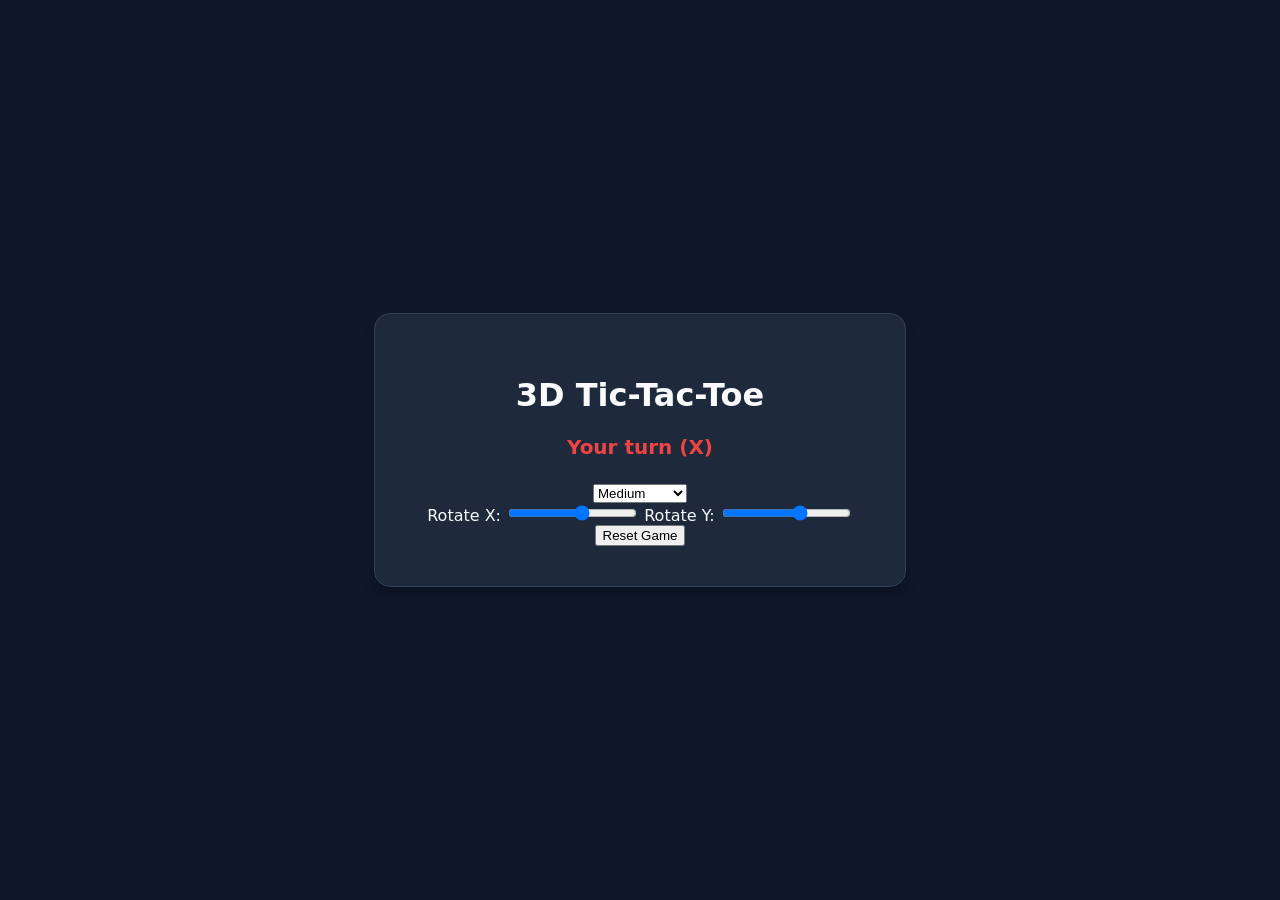
==== index.html @ da538b27 "Checkpoint: modified index.html" ====
<!DOCTYPE html>
<html lang="en">
<head>
<meta charset="UTF-8">
<meta name="viewport" content="width=device-width, initial-scale=1.0">
<title>3D Tic-Tac-Toe AI</title>
<link rel="stylesheet" href="styles.css">
</head>
<body>
<div class="game-container">
  <h1>3D Tic-Tac-Toe</h1>

  <div id="status-display" class="status"></div>

  <select id="difficulty-select">
    <option value="easy">Easy</option>
    <option value="medium" selected>Medium</option>
    <option value="hard">Hard/Expert</option>
  </select>

  <div class="rotation-controls">
    <label for="rotateX-slider">Rotate X:</label>
    <input type="range" id="rotateX-slider" min="-180" max="180" value="30">
    <label for="rotateY-slider">Rotate Y:</label>
    <input type="range" id="rotateY-slider" min="-180" max="180" value="45">
  </div>

  <div class="board-3d-container">
    <div class="cube" id="tic-tac-toe-cube"></div>
  </div>

  <button id="reset-btn">Reset Game</button>
</div>
<script src="script.js"></script>
</body>
</html>
---- styles.css ----
:root {
    --bg-color: #0f172a;
    --card-bg: #1e293b;
    --text-primary: #f8fafc;
    --text-secondary: #94a3b8;
    --brand-color: #8b5cf6;
    --brand-hover: #7c3aed;
    --cell-border: #334155;
    --player-x-color: #ef4444; /* Red */
    --player-o-color: #38bdf8; /* Blue */
    --winner-color: #10b981;   /* Green */
    --draw-color: #fbbf24;    /* Yellow */
}

body {
    margin: 0;
    font-family: system-ui, -apple-system, sans-serif;
    background-color: var(--bg-color);
    color: var(--text-primary);
    display: flex;
    justify-content: center;
    align-items: center;
    min-height: 100vh;
    padding: 20px;
    box-sizing: border-box;
    -webkit-font-smoothing: antialiased;
    -moz-osx-font-smoothing: grayscale;
}

.game-container {
    background-color: var(--card-bg);
    border: 1px solid var(--cell-border);
    padding: 2.5rem;
    border-radius: 1rem;
    max-width: 450px;
    width: 100%; /* Ensure it fills available max-width */
    text-align: center;
    box-shadow: 0 10px 15px -3px rgba(0, 0, 0, 0.3);
}

.title {
    margin-top: 0;
    margin-bottom: 1.5rem;
    background: linear-gradient(to right, #a78bfa, #818cf8);
    -webkit-background-clip: text;
    -webkit-text-fill-color: transparent;
    font-size: 2.5rem;
    letter-spacing: -0.025em;
}

.status {
    font-size: 1.25rem;
    font-weight: bold;
    margin-bottom: 1.5rem;
    color: var(--text-secondary);
    min-height: 1.5rem; /* Reserve space to prevent layout shift */
    transition: color 0.3s ease;
}

.status.player-x-turn {
    color: var(--player-x-color);
}

.status.player-o-turn {
    color: var(--player-o-color);
}

.status.winner {
    color: var(--winner-color);
}

.status.draw {
    color: var(--draw-color);
}

.game-board {
    display: grid;
    grid-template-columns: repeat(3, 1fr);
    grid-template-rows: repeat(3, 1fr);
    gap: 8px;
    width: 300px; /* Fixed width for the board */
    height: 300px; /* Fixed height for the board */
    margin: 0 auto 2rem auto;
}

.cell {
    width: 100%;
    height: 100%;
    background-color: transparent;
    border: 2px solid var(--cell-border);
    display: flex;
    justify-content: center;
    align-items: center;
    font-size: 3rem;
    font-weight: bold;
    cursor: pointer;
    transition: background-color 0.2s, color 0.2s;
    border-radius: 0.5rem;
    user-select: none; /* Prevent text selection */
    box-sizing: border-box; /* Include padding and border in the element's total width and height */
}

.cell:not(.player-x):not(.player-o):hover {
    background-color: rgba(255, 255, 255, 0.05);
}

.cell.player-x {
    color: var(--player-x-color);
}

.cell.player-o {
    color: var(--player-o-color);
}

.reset-button {
    background: var(--brand-color);
    color: white;
    border: none;
    padding: 0.75rem 1.5rem;
    font-weight: bold;
    border-radius: 0.5rem;
    cursor: pointer;
    transition: background-color 0.2s, transform 0.1s;
    font-size: 1rem;
    letter-spacing: 0.025em;
    box-shadow: 0 4px 6px -1px rgba(0, 0, 0, 0.1), 0 2px 4px -1px rgba(0, 0, 0, 0.06);
}

.reset-button:hover {
    background-color: var(--brand-hover);
    box-shadow: 0 6px 10px -2px rgba(0, 0, 0, 0.15), 0 3px 6px -2px rgba(0, 0, 0, 0.08);
}

.reset-button:active {
    transform: scale(0.98);
    background-color: var(--brand-hover); /* Keep hover color on active */
    box-shadow: 0 2px 4px -1px rgba(0, 0, 0, 0.1);
}

/* Responsive adjustments for smaller screens */
@media (max-width: 480px) {
    .game-container {
        padding: 1.5rem;
        border-radius: 0.75rem;
    }

    .title {
        font-size: 2rem;
        margin-bottom: 1rem;
    }

    .status {
        font-size: 1.1rem;
        margin-bottom: 1rem;
    }

    .game-board {
        width: 250px;
        height: 250px;
        margin-bottom: 1.5rem;
    }

    .cell {
        font-size: 2.5rem;
    }

    .reset-button {
        padding: 0.6rem 1.2rem;
        font-size: 0.9rem;
    }
}
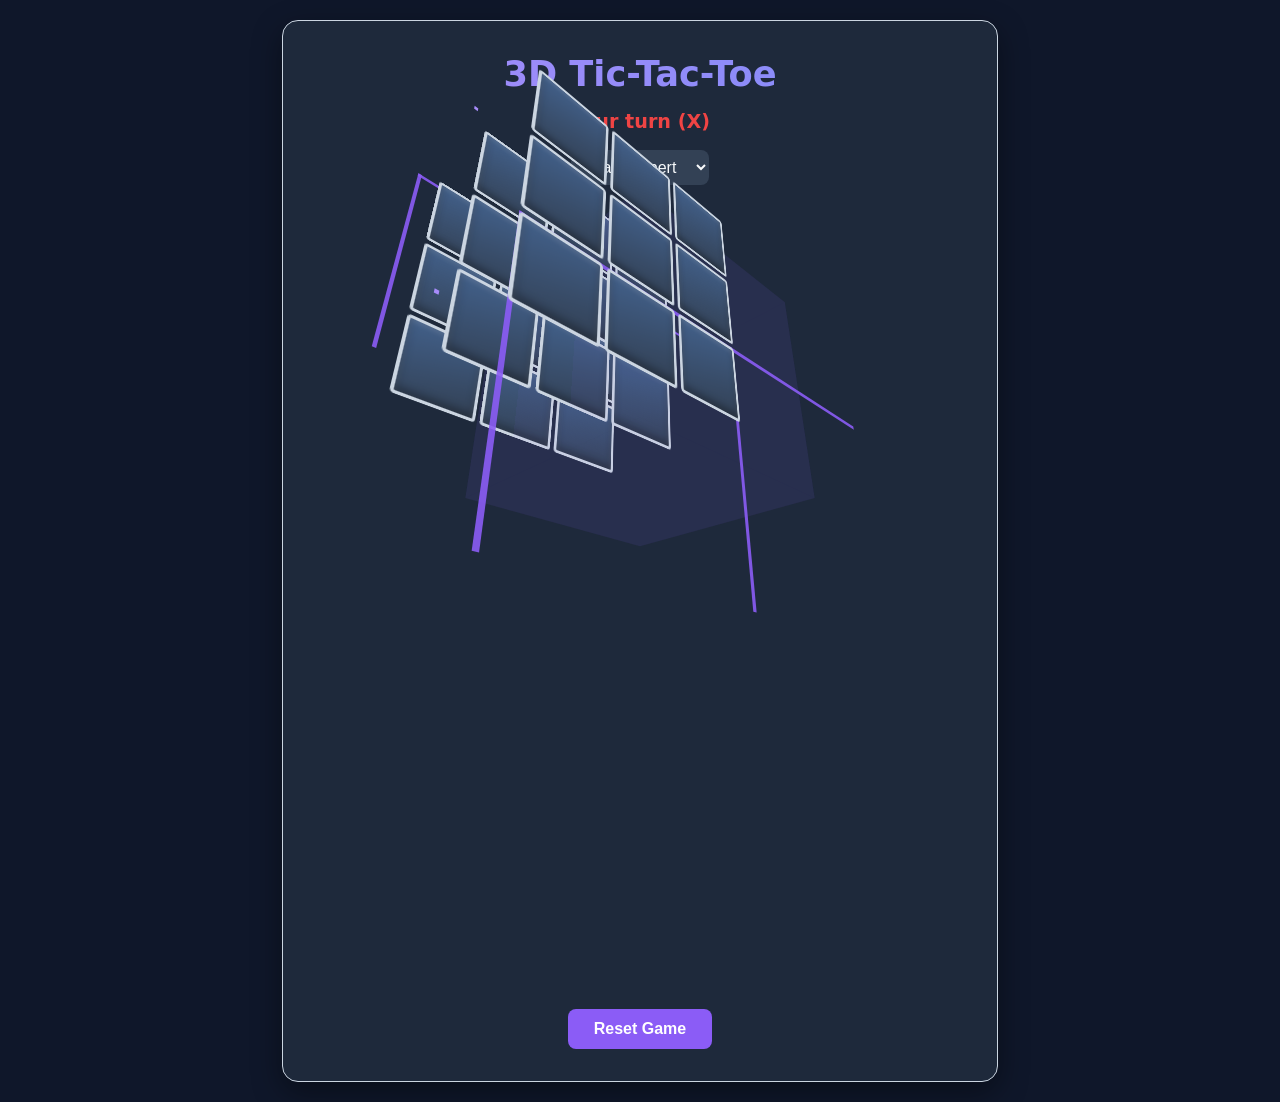
==== commit d181426d: "Checkpoint: modified index.html" ====
--- a/index.html
+++ b/index.html
@@ -13,16 +13,11 @@
   <div id="status-display" class="status"></div>
 
   <select id="difficulty-select">
-    <option value="easy">Easy</option>
-    <option value="medium" selected>Medium</option>
     <option value="hard">Hard/Expert</option>
   </select>
 
-  <div class="rotation-controls">
-    <label for="rotateX-slider">Rotate X:</label>
-    <input type="range" id="rotateX-slider" min="-180" max="180" value="30">
-    <label for="rotateY-slider">Rotate Y:</label>
-    <input type="range" id="rotateY-slider" min="-180" max="180" value="45">
+  <div class="board-3d-container">
+    <div class="cube" id="tic-tac-toe-cube"></div>
   </div>
 
   <div class="board-3d-container">
--- a/styles.css
+++ b/styles.css
@@ -1,171 +1,304 @@
 :root {
-    --bg-color: #0f172a;
-    --card-bg: #1e293b;
-    --text-primary: #f8fafc;
-    --text-secondary: #94a3b8;
-    --brand-color: #8b5cf6;
-    --brand-hover: #7c3aed;
-    --cell-border: #334155;
-    --player-x-color: #ef4444; /* Red */
-    --player-o-color: #38bdf8; /* Blue */
-    --winner-color: #10b981;   /* Green */
-    --draw-color: #fbbf24;    /* Yellow */
+  --bg-color: #0f172a;
+  --card-bg: #1e293b;
+  --text-primary: #f8fafc;
+  --text-secondary: #94a3b8;
+  --brand-color: #8b5cf6;
+  --brand-hover: #7c3aed;
+  --cell-border: #cbd5e1;
+  --player-x-color: #ef4444; /* Red for X */
+  --player-o-color: #38bdf8; /* Blue for O (AI) */
+  --winner-color: #10b981;   /* Green for winning line */
+  --draw-color: #fbbf24;     /* Yellow for draw */
 }
 
 body {
-    margin: 0;
-    font-family: system-ui, -apple-system, sans-serif;
-    background-color: var(--bg-color);
-    color: var(--text-primary);
-    display: flex;
-    justify-content: center;
-    align-items: center;
-    min-height: 100vh;
-    padding: 20px;
-    box-sizing: border-box;
-    -webkit-font-smoothing: antialiased;
-    -moz-osx-font-smoothing: grayscale;
+  margin: 0;
+  font-family: system-ui, -apple-system, sans-serif;
+  background-color: var(--bg-color);
+  color: var(--text-primary);
+  display: flex;
+  justify-content: center;
+  align-items: center;
+  min-height: 100vh;
+  padding: 20px;
+  box-sizing: border-box;
 }
 
 .game-container {
-    background-color: var(--card-bg);
-    border: 1px solid var(--cell-border);
-    padding: 2.5rem;
-    border-radius: 1rem;
-    max-width: 450px;
-    width: 100%; /* Ensure it fills available max-width */
-    text-align: center;
-    box-shadow: 0 10px 15px -3px rgba(0, 0, 0, 0.3);
-}
-
-.title {
-    margin-top: 0;
-    margin-bottom: 1.5rem;
-    background: linear-gradient(to right, #a78bfa, #818cf8);
-    -webkit-background-clip: text;
-    -webkit-text-fill-color: transparent;
-    font-size: 2.5rem;
-    letter-spacing: -0.025em;
+  text-align: center;
+  background-color: var(--card-bg);
+  border: 1px solid var(--cell-border);
+  padding: 2rem;
+  border-radius: 1rem;
+  max-width: 650px;
+  width: 100%;
+  box-shadow: 0 10px 30px rgba(0, 0, 0, 0.4);
+}
+
+h1 {
+  margin-top: 0;
+  margin-bottom: 1rem;
+  background: linear-gradient(to right, #a78bfa, #818cf8);
+  -webkit-background-clip: text;
+  -webkit-text-fill-color: transparent;
+  font-size: 2.2rem;
 }
 
 .status {
-    font-size: 1.25rem;
-    font-weight: bold;
-    margin-bottom: 1.5rem;
-    color: var(--text-secondary);
-    min-height: 1.5rem; /* Reserve space to prevent layout shift */
-    transition: color 0.3s ease;
-}
-
-.status.player-x-turn {
-    color: var(--player-x-color);
-}
-
-.status.player-o-turn {
-    color: var(--player-o-color);
-}
-
-.status.winner {
-    color: var(--winner-color);
-}
-
-.status.draw {
-    color: var(--draw-color);
-}
-
-.game-board {
-    display: grid;
-    grid-template-columns: repeat(3, 1fr);
-    grid-template-rows: repeat(3, 1fr);
-    gap: 8px;
-    width: 300px; /* Fixed width for the board */
-    height: 300px; /* Fixed height for the board */
-    margin: 0 auto 2rem auto;
-}
-
-.cell {
-    width: 100%;
-    height: 100%;
-    background-color: transparent;
-    border: 2px solid var(--cell-border);
-    display: flex;
-    justify-content: center;
-    align-items: center;
-    font-size: 3rem;
-    font-weight: bold;
-    cursor: pointer;
-    transition: background-color 0.2s, color 0.2s;
-    border-radius: 0.5rem;
-    user-select: none; /* Prevent text selection */
-    box-sizing: border-box; /* Include padding and border in the element's total width and height */
-}
-
-.cell:not(.player-x):not(.player-o):hover {
-    background-color: rgba(255, 255, 255, 0.05);
-}
-
-.cell.player-x {
-    color: var(--player-x-color);
-}
-
-.cell.player-o {
-    color: var(--player-o-color);
-}
-
-.reset-button {
-    background: var(--brand-color);
-    color: white;
-    border: none;
-    padding: 0.75rem 1.5rem;
-    font-weight: bold;
-    border-radius: 0.5rem;
-    cursor: pointer;
-    transition: background-color 0.2s, transform 0.1s;
-    font-size: 1rem;
-    letter-spacing: 0.025em;
-    box-shadow: 0 4px 6px -1px rgba(0, 0, 0, 0.1), 0 2px 4px -1px rgba(0, 0, 0, 0.06);
-}
-
-.reset-button:hover {
-    background-color: var(--brand-hover);
-    box-shadow: 0 6px 10px -2px rgba(0, 0, 0, 0.15), 0 3px 6px -2px rgba(0, 0, 0, 0.08);
-}
-
-.reset-button:active {
-    transform: scale(0.98);
-    background-color: var(--brand-hover); /* Keep hover color on active */
-    box-shadow: 0 2px 4px -1px rgba(0, 0, 0, 0.1);
-}
-
-/* Responsive adjustments for smaller screens */
-@media (max-width: 480px) {
-    .game-container {
-        padding: 1.5rem;
-        border-radius: 0.75rem;
-    }
-
-    .title {
-        font-size: 2rem;
-        margin-bottom: 1rem;
-    }
-
-    .status {
-        font-size: 1.1rem;
-        margin-bottom: 1rem;
-    }
-
-    .game-board {
-        width: 250px;
-        height: 250px;
-        margin-bottom: 1.5rem;
-    }
-
-    .cell {
-        font-size: 2.5rem;
-    }
-
-    .reset-button {
-        padding: 0.6rem 1.2rem;
-        font-size: 0.9rem;
-    }
-}
+  font-size: 1.2rem;
+  font-weight: bold;
+  margin-bottom: 1rem;
+  min-height: 1.5rem;
+  transition: color 0.3s ease;
+}
+
+.status.player-x-turn { color: var(--player-x-color); }
+.status.player-o-turn { color: var(--player-o-color); }
+.status.winner       { color: var(--winner-color); }
+.status.draw         { color: var(--draw-color); }
+
+select {
+  padding: 8px 16px;
+  font-size: 1rem;
+  border-radius: 0.5rem;
+  background: #334155;
+  color: var(--text-primary);
+  border: none;
+  cursor: pointer;
+  margin-bottom: 1rem;
+}
+
+/* --- Rotation Controls --- */
+.rotation-controls {
+  display: flex;
+  justify-content: center;
+  align-items: center;
+  gap: 0.75rem;
+  flex-wrap: wrap;
+  margin-bottom: 1.25rem;
+}
+
+.rotation-controls label {
+  font-size: 0.9rem;
+  color: var(--text-secondary);
+}
+
+.rotation-controls input[type="range"] {
+  width: 150px;
+  -webkit-appearance: none;
+  height: 6px;
+  background: #475569;
+  border-radius: 3px;
+  outline: none;
+}
+
+.rotation-controls input[type="range"]::-webkit-slider-thumb {
+  -webkit-appearance: none;
+  width: 18px;
+  height: 18px;
+  border-radius: 50%;
+  background: var(--brand-color);
+  cursor: grab;
+}
+
+/* ============================================================ */
+/*                   3D BOARD CONTAINER                         */
+/* ============================================================ */
+
+.board-3d-container {
+  width: 380px; /* Adjusted for tighter fit and more pronounced 3D effect */
+  height: 380px;
+  perspective: 600px; /* Further reduced for a more pronounced 3D effect */
+  margin: 0 auto 1.5rem auto;
+  display: flex;
+  justify-content: center;
+  align-items: center;
+}
+
+/* The main cube wrapper — holds blocks + frame */
+.cube {
+  width: 224px; /* CUBE_SIDE from JS (224px) */
+  height: 224px; /* CUBE_SIDE from JS (224px) */
+  position: relative;
+  transform-style: preserve-3d;
+  transition: transform 0.15s ease-out;
+}
+
+/* ============================================================ */
+/*                   INDIVIDUAL BLOCK (small cube)                */
+/* ============================================================ */
+
+.block-wrapper {
+  position: absolute;
+  width: 68px; /* CELL_SIZE from JS */
+  height: 68px; /* CELL_SIZE from JS */
+  cursor: pointer;
+  transform-style: preserve-3d; /* Needed for faces to be 3D children */
+  transition: transform 0.2s ease-out, filter 0.25s ease;
+}
+
+/* Hover highlight for empty cells */
+.block-wrapper:not(.occupied):hover .block-front {
+  border-color: var(--brand-color);
+  box-shadow: inset 0 0 16px rgba(139, 92, 246, 0.5),
+              0 0 8px rgba(139, 92, 246, 0.3);
+}
+
+/* Occupied blocks slightly dimmer */
+.block-wrapper.occupied {
+  cursor: default;
+}
+.block-wrapper.occupied .block-front {
+  box-shadow: inset 0 0 12px rgba(0, 0, 0, 0.4);
+}
+
+/* --- Faces of the small block --- */
+.block-face {
+  position: absolute;
+  top: 50%; left: 50%;
+  width: 68px; /* CELL_SIZE from JS */
+  height: 68px; /* CELL_SIZE from JS */
+  margin-left: -34px; /* -CELL_SIZE/2 */
+  margin-top: -34px;  /* -CELL_SIZE/2 */
+  border-radius: 4px; /* Even sharper edges for cube look */
+  backface-visibility: hidden; /* Hide back faces */
+}
+
+/* Front face — the main clickable display surface */
+.block-front {
+  background: linear-gradient(165deg, #42608a, #334155); /* Even stronger gradient */
+  border: 3px solid var(--cell-border); /* Slightly thicker border for definition */
+  box-shadow:
+    inset 0 -4px 8px rgba(0, 0, 0, 0.3),
+    inset 0 2px 6px rgba(255, 255, 255, 0.15); /* More highlight */
+}
+
+/* Top face — lighter for "lit from above" depth cue */
+.block-top {
+  background: linear-gradient(180deg, #6c8dbd, #5b79a6); /* Much brighter top */
+  border: 1px solid rgba(139, 216, 240, 0.5); /* Even more defined border */
+}
+
+/* Right face — darker for shadowed side */
+.block-right {
+  background: linear-gradient(180deg, #18253a, #1e2d45); /* Darker right */
+  border: 1px solid rgba(0, 0, 0, 0.5); /* More defined border */
+}
+
+/* --- Player X styling (front face) --- */
+.block-front.player-x {
+  color: var(--player-x-color);
+  background: linear-gradient(165deg, #3b2530, #2a1a28);
+  border-color: rgba(239, 68, 68, 0.4);
+}
+
+/* --- Player O styling (front face) --- */
+.block-front.player-o {
+  color: var(--player-o-color);
+  background: linear-gradient(165deg, #1e3a5f, #172b45);
+  border-color: rgba(56, 189, 248, 0.4);
+}
+
+/* --- Winning line glow (applied to all visible faces) --- */
+.block-face.winning-line {
+  background: var(--winner-color) !important;
+  border-color: #10b981 !important;
+  box-shadow:
+    inset 0 0 18px rgba(255, 255, 255, 0.4),
+    0 0 18px rgba(16, 185, 129, 0.7);
+}
+
+/* ============================================================ */
+/*                   CUBE FRAME OVERLAY                           */
+/* ============================================================ */
+
+.cube-frame {
+  position: absolute;
+  top: 0; left: 0;
+  width: 100%; height: 100%;
+  pointer-events: none; /* Allow clicks to pass through to blocks */
+  transform-style: preserve-3d;
+}
+
+/* --- 6 semi-transparent face planes (cube shell) --- */
+.face-plane {
+  position: absolute;
+  top: 50%; left: 50%;
+  width: 224px; /* CUBE_SIDE from JS (224px) */
+  height: 224px; /* CUBE_SIDE from JS (224px) */
+  margin-left: -112px; /* -CUBE_HALF from JS */
+  margin-top: -112px;  /* -CUBE_HALF from JS */
+  background: rgba(139, 92, 246, 0.05); /* Very subtle purple tint */
+  border: none;
+  transform-style: preserve-3d;
+}
+
+.face-front  { transform: translateZ(112px); } /* CUBE_HALF */
+.face-back   { transform: rotateY(180deg) translateZ(112px); } /* CUBE_HALF */
+.face-top    { transform: rotateX(90deg) translateZ(112px); } /* CUBE_HALF */
+.face-bottom { transform: rotateX(-90deg) translateZ(112px); } /* CUBE_HALF */
+.face-left   { transform: rotateY(-90deg) translateZ(112px); } /* CUBE_HALF */
+.face-right  { transform: rotateY(90deg) translateZ(112px); } /* CUBE_HALF */
+
+/* --- Wireframe edge lines (12 edges of the cube) --- */
+.edge-line {
+  position: absolute;
+  background: rgba(139, 92, 246, 0.9); /* Almost opaque purple */
+  transform-style: preserve-3d;
+}
+
+/* Horizontal edges in XY planes - full width */
+.edge-h { height: 4px; width: 224px; } /* CUBE_SIDE - thicker for more impact */
+/* Vertical edges in XY planes - full height */
+.edge-v { width: 4px; height: 224px; } /* CUBE_SIDE - thicker for more impact */
+/* Depth edges (along Z) - drawn as thin lines at corners */
+.edge-z { width: 4px; height: 4px; background: rgba(167, 139, 250, 1.0); } /* Fully opaque */
+
+#reset-btn {
+  background: var(--brand-color);
+  color: white;
+  border: none;
+  padding: 0.7rem 1.6rem;
+  font-size: 1rem;
+  font-weight: bold;
+  border-radius: 0.5rem;
+  cursor: pointer;
+  transition: background-color 0.2s, transform 0.1s;
+}
+
+#reset-btn:hover {
+  background-color: var(--brand-hover);
+}
+
+#reset-btn:active {
+  transform: scale(0.96);
+}
+
+/* --- Responsive --- */
+@media (max-width: 768px) {
+  .game-container { padding: 1.2rem; }
+  h1 { font-size: 1.6rem; }
+  .board-3d-container { width: 260px; height: 260px; perspective: 400px; } /* Adjusted for mobile */
+
+  .cube {
+    width: 158px;  /* Mobile CUBE_SIDE (158px) */
+    height: 158px; /* Mobile CUBE_SIDE (158px) */
+  }
+
+  /* Adjust block size for mobile */
+  .block-wrapper { width: 46px; height: 46px; }
+  .block-face { width: 46px; height: 46px; margin-left: -23px; margin-top: -23px; border-radius: 8px; }
+
+  /* Cube frame faces (mobile) */
+  .face-plane {
+    width: 158px;  /* Mobile CUBE_SIDE (158px) */
+    height: 158px; /* Mobile CUBE_SIDE (158px) */
+    margin-left: -79px; /* Mobile CUBE_HALF (79px) */
+    margin-top: -79px;  /* Mobile CUBE_HALF (79px) */
+  }
+
+  /* Mobile wireframe edges */
+  .edge-h { height: 4px; width: 158px; } /* Mobile CUBE_SIDE - thicker */
+  .edge-v { height: 4px; width: 158px; } /* Mobile CUBE_SIDE - thicker */
+}
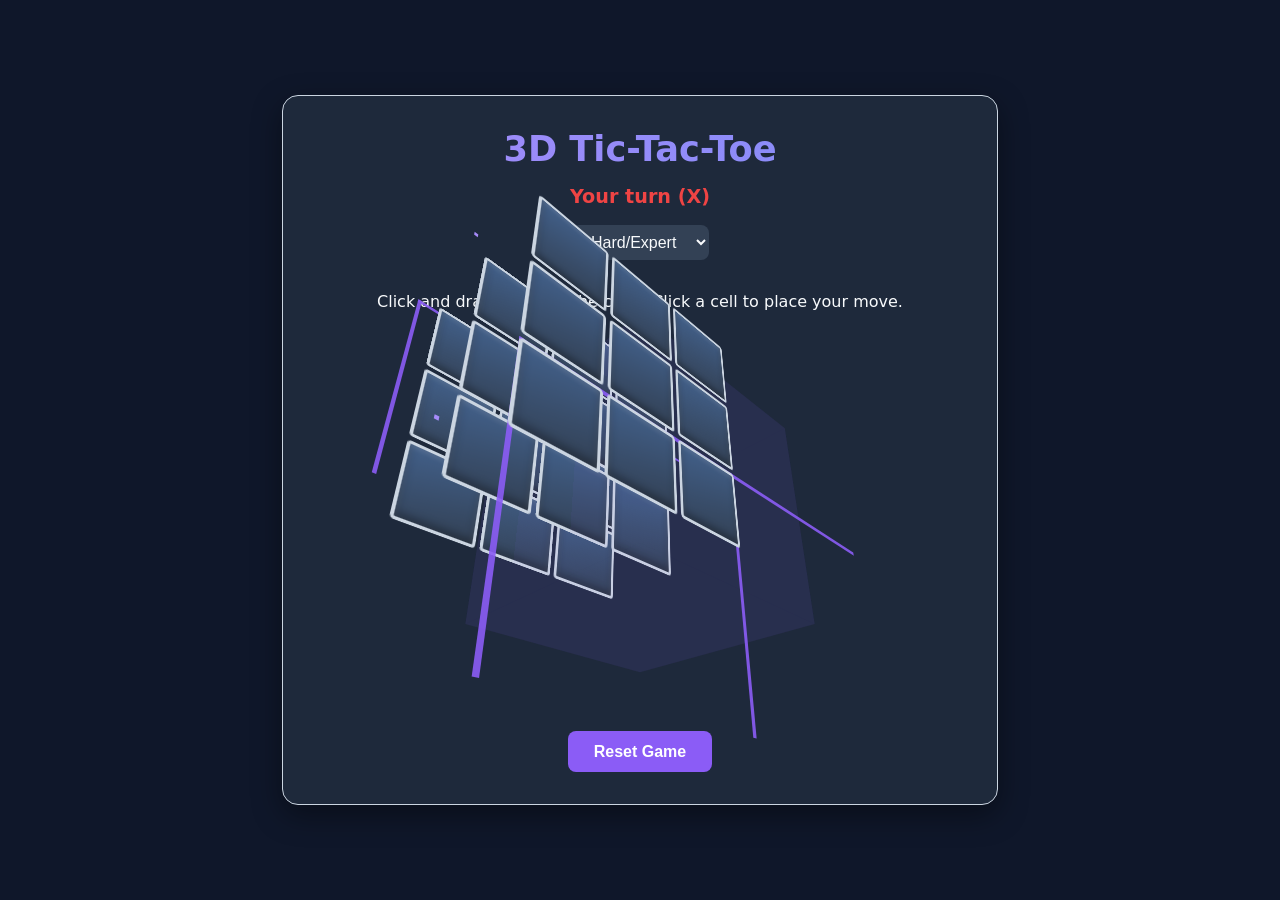
==== commit a59de380: "Checkpoint: modified index.html" ====
--- a/index.html
+++ b/index.html
@@ -16,9 +16,7 @@
     <option value="hard">Hard/Expert</option>
   </select>
 
-  <div class="board-3d-container">
-    <div class="cube" id="tic-tac-toe-cube"></div>
-  </div>
+  <p class="hint-text">Click and drag to rotate the cube. Click a cell to place your move.</p>
 
   <div class="board-3d-container">
     <div class="cube" id="tic-tac-toe-cube"></div>
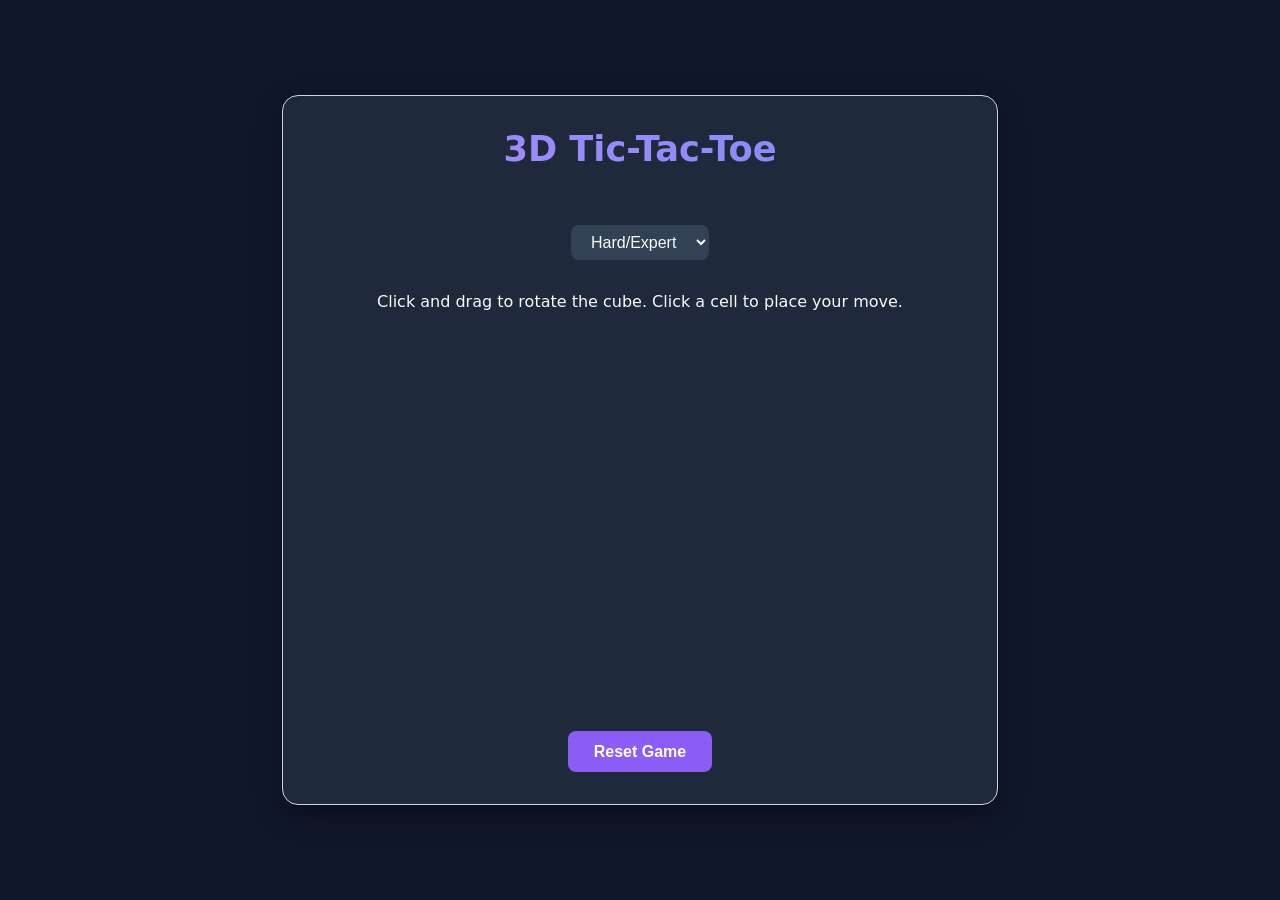
==== commit 29533383: "Checkpoint: modified index.html" ====
--- a/index.html
+++ b/index.html
@@ -13,7 +13,9 @@
   <div id="status-display" class="status"></div>
 
   <select id="difficulty-select">
-    <option value="hard">Hard/Expert</option>
+    <option value="easy">Easy</option>
+    <option value="medium">Medium</option>
+    <option value="hard" selected>Hard/Expert</option>
   </select>
 
   <p class="hint-text">Click and drag to rotate the cube. Click a cell to place your move.</p>
--- a/styles.css
+++ b/styles.css
@@ -69,39 +69,6 @@
   margin-bottom: 1rem;
 }
 
-/* --- Rotation Controls --- */
-.rotation-controls {
-  display: flex;
-  justify-content: center;
-  align-items: center;
-  gap: 0.75rem;
-  flex-wrap: wrap;
-  margin-bottom: 1.25rem;
-}
-
-.rotation-controls label {
-  font-size: 0.9rem;
-  color: var(--text-secondary);
-}
-
-.rotation-controls input[type="range"] {
-  width: 150px;
-  -webkit-appearance: none;
-  height: 6px;
-  background: #475569;
-  border-radius: 3px;
-  outline: none;
-}
-
-.rotation-controls input[type="range"]::-webkit-slider-thumb {
-  -webkit-appearance: none;
-  width: 18px;
-  height: 18px;
-  border-radius: 50%;
-  background: var(--brand-color);
-  cursor: grab;
-}
-
 /* ============================================================ */
 /*                   3D BOARD CONTAINER                         */
 /* ============================================================ */
@@ -123,6 +90,9 @@
   position: relative;
   transform-style: preserve-3d;
   transition: transform 0.15s ease-out;
+  cursor: grab;
+  user-select: none;
+  -webkit-user-select: none;
 }
 
 /* ============================================================ */
@@ -301,4 +271,4 @@
   /* Mobile wireframe edges */
   .edge-h { height: 4px; width: 158px; } /* Mobile CUBE_SIDE - thicker */
   .edge-v { height: 4px; width: 158px; } /* Mobile CUBE_SIDE - thicker */
-}+}
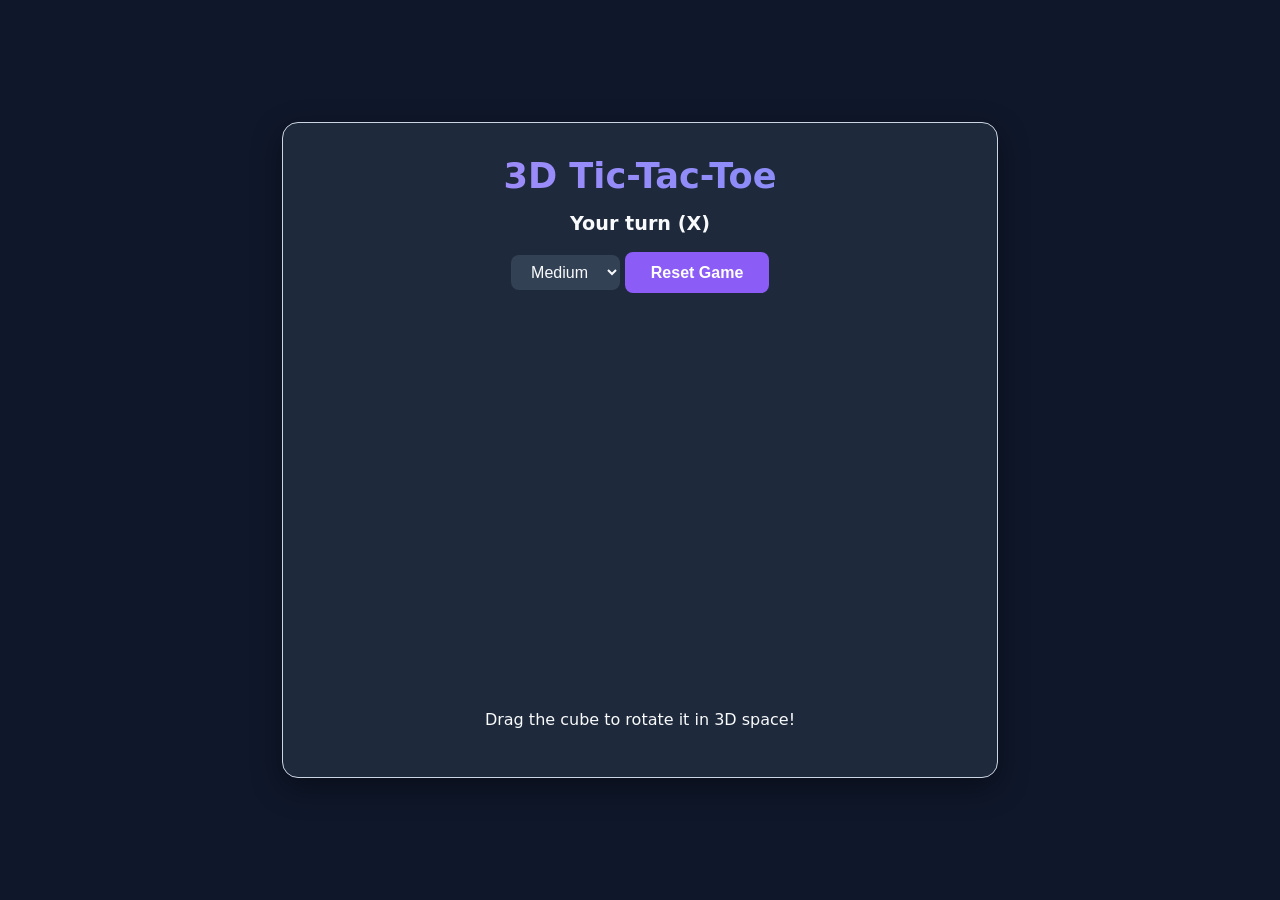
==== commit 270c01d5: "Checkpoint: modified index.html" ====
--- a/index.html
+++ b/index.html
@@ -1,31 +1,32 @@
 <!DOCTYPE html>
 <html lang="en">
 <head>
-<meta charset="UTF-8">
-<meta name="viewport" content="width=device-width, initial-scale=1.0">
-<title>3D Tic-Tac-Toe AI</title>
-<link rel="stylesheet" href="styles.css">
+  <meta charset="UTF-8">
+  <meta name="viewport" content="width=device-width, initial-scale=1.0">
+  <title>3D Tic-Tac-Toe</title>
+  <link rel="stylesheet" href="styles.css">
 </head>
 <body>
-<div class="game-container">
-  <h1>3D Tic-Tac-Toe</h1>
+  <div class="game-container">
+    <h1>3D Tic-Tac-Toe</h1>
+    <div class="status" id="status-display">Your turn (X)</div>
+    
+    <div class="controls">
+      <select id="difficulty-select">
+        <option value="easy">Easy</option>
+        <option value="medium" selected>Medium</option>
+        <option value="hard">Hard</option>
+      </select>
+      <button id="reset-btn">Reset Game</button>
+    </div>
 
-  <div id="status-display" class="status"></div>
-
-  <select id="difficulty-select">
-    <option value="easy">Easy</option>
-    <option value="medium">Medium</option>
-    <option value="hard" selected>Hard/Expert</option>
-  </select>
-
-  <p class="hint-text">Click and drag to rotate the cube. Click a cell to place your move.</p>
-
-  <div class="board-3d-container">
-    <div class="cube" id="tic-tac-toe-cube"></div>
+    <div class="board-3d-container">
+      <div id="tic-tac-toe-cube" class="cube"></div>
+    </div>
+    
+    <p class="instruction">Drag the cube to rotate it in 3D space!</p>
   </div>
 
-  <button id="reset-btn">Reset Game</button>
-</div>
-<script src="script.js"></script>
+  <script src="script.js"></script>
 </body>
 </html>
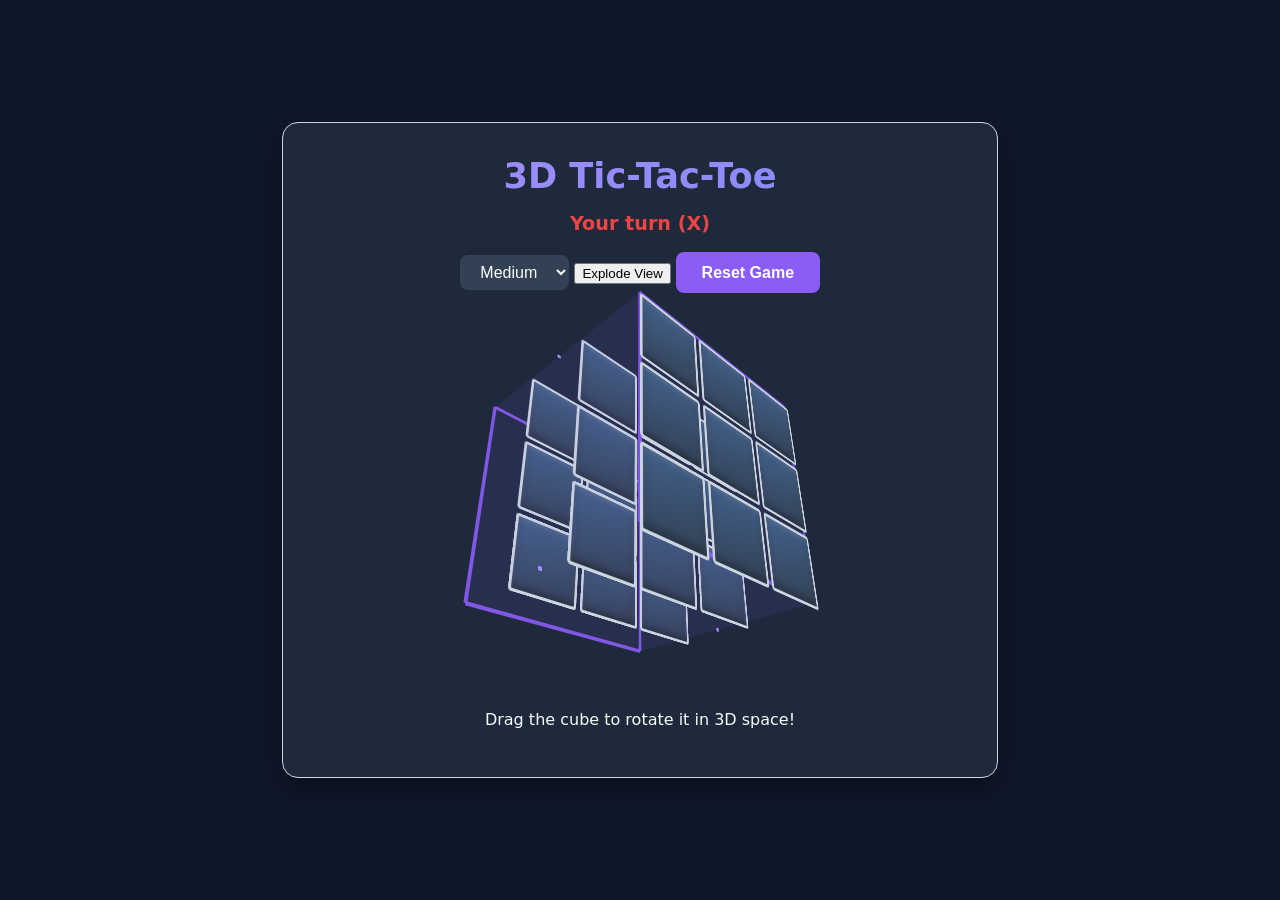
==== commit 6f717d02: "Checkpoint: modified index.html" ====
--- a/index.html
+++ b/index.html
@@ -17,6 +17,7 @@
         <option value="medium" selected>Medium</option>
         <option value="hard">Hard</option>
       </select>
+      <button id="explode-btn">Explode View</button>
       <button id="reset-btn">Reset Game</button>
     </div>
 
--- a/styles.css
+++ b/styles.css
@@ -99,10 +99,15 @@
 /*                   INDIVIDUAL BLOCK (small cube)                */
 /* ============================================================ */
 
+/* Centered at origin of .cube via top/left 50% and negative margins */
 .block-wrapper {
   position: absolute;
+  top: 50%;
+  left: 50%;
   width: 68px; /* CELL_SIZE from JS */
   height: 68px; /* CELL_SIZE from JS */
+  margin-left: -34px; /* -CELL_SIZE/2 to center the block */
+  margin-top: -34px;  /* -CELL_SIZE/2 to center the block */
   cursor: pointer;
   transform-style: preserve-3d; /* Needed for faces to be 3D children */
   transition: transform 0.2s ease-out, filter 0.25s ease;
@@ -214,16 +219,17 @@
 /* --- Wireframe edge lines (12 edges of the cube) --- */
 .edge-line {
   position: absolute;
+  top: 50%; left: 50%;
   background: rgba(139, 92, 246, 0.9); /* Almost opaque purple */
   transform-style: preserve-3d;
 }
 
 /* Horizontal edges in XY planes - full width */
-.edge-h { height: 4px; width: 224px; } /* CUBE_SIDE - thicker for more impact */
+.edge-h { height: 4px; width: 224px; margin-left: -112px; margin-top: -2px; }
 /* Vertical edges in XY planes - full height */
-.edge-v { width: 4px; height: 224px; } /* CUBE_SIDE - thicker for more impact */
+.edge-v { width: 4px; height: 224px; margin-left: -2px; margin-top: -112px; }
 /* Depth edges (along Z) - drawn as thin lines at corners */
-.edge-z { width: 4px; height: 4px; background: rgba(167, 139, 250, 1.0); } /* Fully opaque */
+.edge-z { width: 4px; height: 4px; background: rgba(167, 139, 250, 1.0); margin-left: -2px; margin-top: -2px; }
 
 #reset-btn {
   background: var(--brand-color);
@@ -257,7 +263,7 @@
   }
 
   /* Adjust block size for mobile */
-  .block-wrapper { width: 46px; height: 46px; }
+  .block-wrapper { width: 46px; height: 46px; margin-left: -23px; margin-top: -23px; }
   .block-face { width: 46px; height: 46px; margin-left: -23px; margin-top: -23px; border-radius: 8px; }
 
   /* Cube frame faces (mobile) */
@@ -269,6 +275,6 @@
   }
 
   /* Mobile wireframe edges */
-  .edge-h { height: 4px; width: 158px; } /* Mobile CUBE_SIDE - thicker */
-  .edge-v { height: 4px; width: 158px; } /* Mobile CUBE_SIDE - thicker */
-}
+  .edge-h { height: 4px; width: 158px; margin-left: -79px; margin-top: -2px; }
+  .edge-v { height: 4px; width: 158px; margin-left: -2px; margin-top: -79px; }
+}
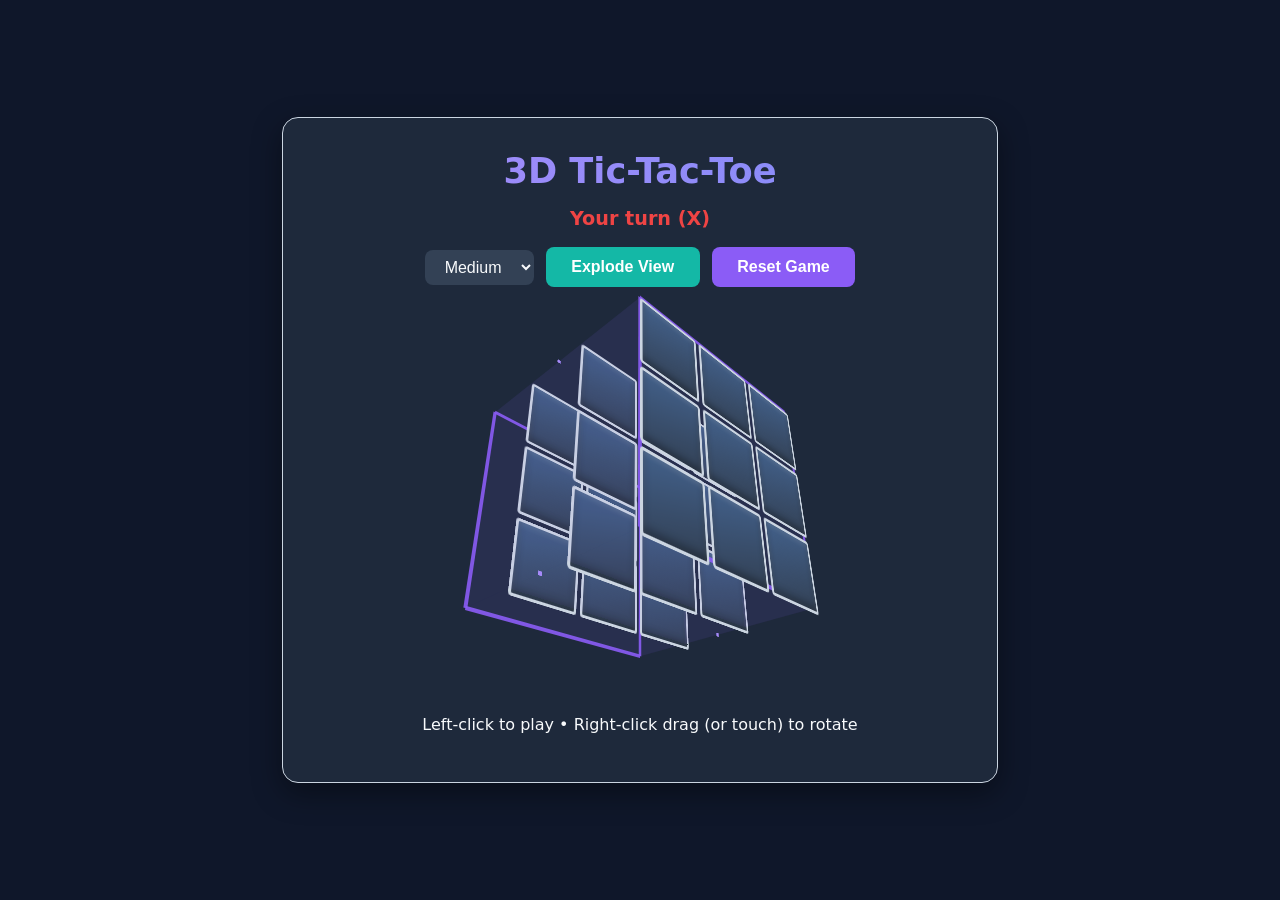
==== commit d21a02bd: "Checkpoint: modified index.html" ====
--- a/index.html
+++ b/index.html
@@ -25,7 +25,7 @@
       <div id="tic-tac-toe-cube" class="cube"></div>
     </div>
     
-    <p class="instruction">Drag the cube to rotate it in 3D space!</p>
+    <p class="instruction">Left-click to play &bull; Right-click drag (or touch) to rotate</p>
   </div>
 
   <script src="script.js"></script>
--- a/styles.css
+++ b/styles.css
@@ -5,6 +5,8 @@
   --text-secondary: #94a3b8;
   --brand-color: #8b5cf6;
   --brand-hover: #7c3aed;
+  --explode-color: #14b8a6; /* Teal for Explode button */
+  --explode-hover: #0d9488;
   --cell-border: #cbd5e1;
   --player-x-color: #ef4444; /* Red for X */
   --player-o-color: #38bdf8; /* Blue for O (AI) */
@@ -66,7 +68,15 @@
   color: var(--text-primary);
   border: none;
   cursor: pointer;
-  margin-bottom: 1rem;
+}
+
+/* Controls container to space out buttons nicely */
+.controls {
+  display: flex;
+  justify-content: center;
+  align-items: center;
+  gap: 12px;
+  margin-bottom: 1.5rem;
 }
 
 /* ============================================================ */
@@ -110,7 +120,7 @@
   margin-top: -34px;  /* -CELL_SIZE/2 to center the block */
   cursor: pointer;
   transform-style: preserve-3d; /* Needed for faces to be 3D children */
-  transition: transform 0.2s ease-out, filter 0.25s ease;
+  transition: transform 0.4s cubic-bezier(0.25, 1, 0.5, 1), filter 0.25s ease;
 }
 
 /* Hover highlight for empty cells */
@@ -194,6 +204,7 @@
   width: 100%; height: 100%;
   pointer-events: none; /* Allow clicks to pass through to blocks */
   transform-style: preserve-3d;
+  transition: opacity 0.4s ease;
 }
 
 /* --- 6 semi-transparent face planes (cube shell) --- */
@@ -251,6 +262,26 @@
   transform: scale(0.96);
 }
 
+#explode-btn {
+  background: var(--explode-color);
+  color: white;
+  border: none;
+  padding: 0.7rem 1.6rem;
+  font-size: 1rem;
+  font-weight: bold;
+  border-radius: 0.5rem;
+  cursor: pointer;
+  transition: background-color 0.2s, transform 0.1s;
+}
+
+#explode-btn:hover {
+  background-color: var(--explode-hover);
+}
+
+#explode-btn:active {
+  transform: scale(0.96);
+}
+
 /* --- Responsive --- */
 @media (max-width: 768px) {
   .game-container { padding: 1.2rem; }
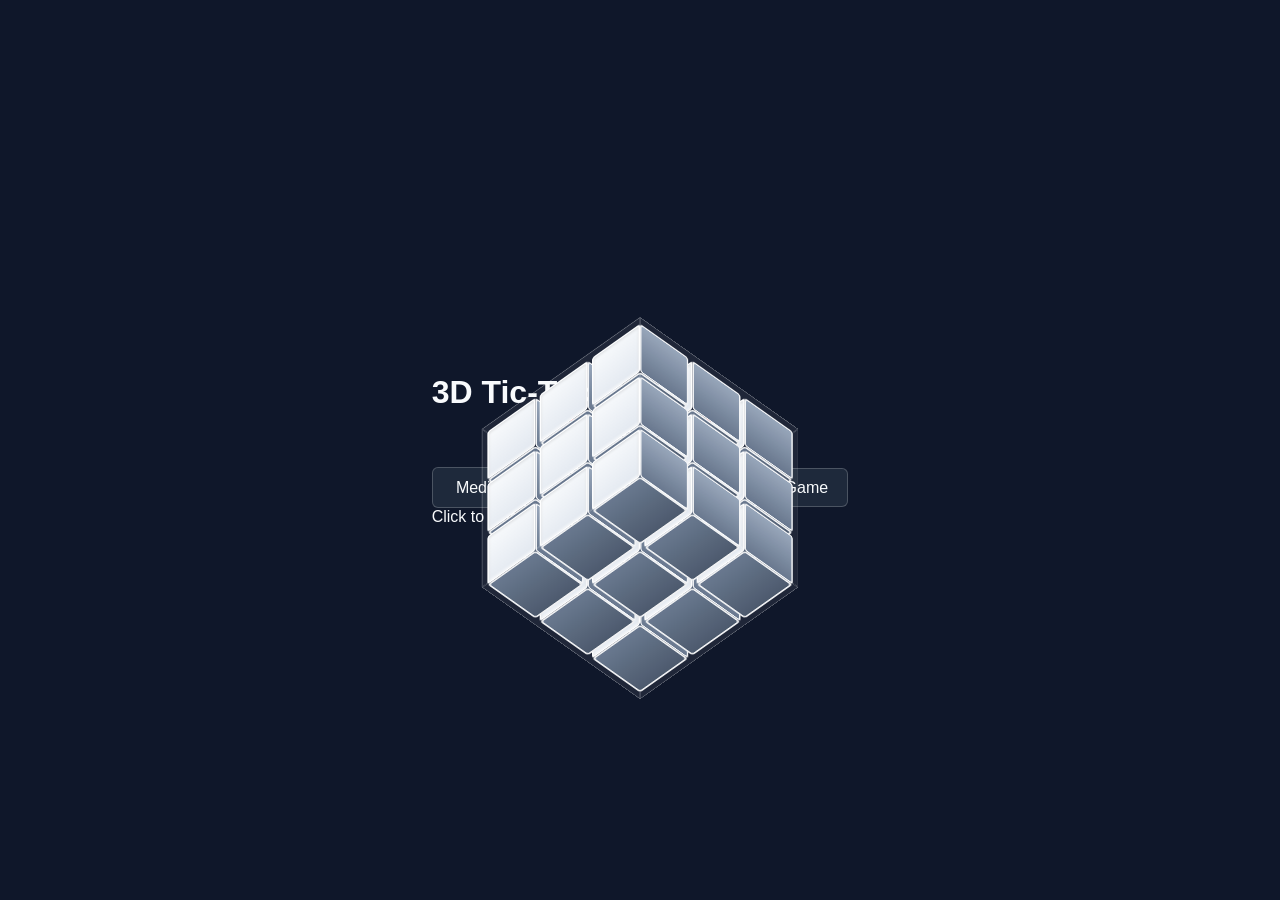
==== commit 11621f22: "Checkpoint: modified index.html" ====
--- a/index.html
+++ b/index.html
@@ -25,7 +25,7 @@
       <div id="tic-tac-toe-cube" class="cube"></div>
     </div>
     
-    <p class="instruction">Left-click to play &bull; Right-click drag (or touch) to rotate</p>
+    <p class="instruction">Click to place X &bull; Drag to rotate the cube</p>
   </div>
 
   <script src="script.js"></script>
--- a/styles.css
+++ b/styles.css
@@ -1,102 +1,90 @@
+/* ============================================================ */
+/*                        GLOBAL STYLES                           */
+/* ============================================================ */
 :root {
-  --bg-color: #0f172a;
-  --card-bg: #1e293b;
-  --text-primary: #f8fafc;
-  --text-secondary: #94a3b8;
-  --brand-color: #8b5cf6;
-  --brand-hover: #7c3aed;
-  --explode-color: #14b8a6; /* Teal for Explode button */
-  --explode-hover: #0d9488;
-  --cell-border: #cbd5e1;
-  --player-x-color: #ef4444; /* Red for X */
-  --player-o-color: #38bdf8; /* Blue for O (AI) */
-  --winner-color: #10b981;   /* Green for winning line */
-  --draw-color: #fbbf24;     /* Yellow for draw */
+  --bg-color: #0f172a;       /* Dark slate background */
+  --text-color: #f8fafc;
+  --cube-border-color: rgba(255, 255, 255, 0.2);
+  --cube-face-bg: rgba(255, 255, 255, 0.03);
+  --brand-color: #8b5cf6;    /* Violet accent */
+  --player-x-color: #ef4444; /* Red */
+  --player-o-color: #3b82f6; /* Blue */
+  --win-glow-color: #10b981; /* Emerald green for winning line */
+}
+
+* {
+  box-sizing: border-box;
+  margin: 0;
+  padding: 0;
 }
 
 body {
-  margin: 0;
-  font-family: system-ui, -apple-system, sans-serif;
   background-color: var(--bg-color);
-  color: var(--text-primary);
+  color: var(--text-color);
+  font-family: 'Segoe UI', Roboto, Helvetica, Arial, sans-serif;
   display: flex;
+  flex-direction: column;
+  align-items: center;
   justify-content: center;
-  align-items: center;
   min-height: 100vh;
-  padding: 20px;
-  box-sizing: border-box;
-}
-
-.game-container {
-  text-align: center;
-  background-color: var(--card-bg);
-  border: 1px solid var(--cell-border);
-  padding: 2rem;
-  border-radius: 1rem;
-  max-width: 650px;
-  width: 100%;
-  box-shadow: 0 10px 30px rgba(0, 0, 0, 0.4);
-}
-
-h1 {
-  margin-top: 0;
-  margin-bottom: 1rem;
-  background: linear-gradient(to right, #a78bfa, #818cf8);
-  -webkit-background-clip: text;
-  -webkit-text-fill-color: transparent;
-  font-size: 2.2rem;
-}
-
+  overflow: hidden; /* Prevent scrollbars from rotating cube */
+  user-select: none;
+}
+
+/* ============================================================ */
+/*                        UI CONTROLS                             */
+/* ============================================================ */
 .status {
-  font-size: 1.2rem;
+  font-size: 1.5rem;
   font-weight: bold;
   margin-bottom: 1rem;
-  min-height: 1.5rem;
-  transition: color 0.3s ease;
-}
-
+  min-height: 2rem;
+  text-align: center;
+}
+
+.status.winner { color: var(--win-glow-color); }
+.status.draw   { color: #fbbf24; }
 .status.player-x-turn { color: var(--player-x-color); }
 .status.player-o-turn { color: var(--player-o-color); }
-.status.winner       { color: var(--winner-color); }
-.status.draw         { color: var(--draw-color); }
-
-select {
-  padding: 8px 16px;
-  font-size: 1rem;
-  border-radius: 0.5rem;
-  background: #334155;
-  color: var(--text-primary);
-  border: none;
-  cursor: pointer;
-}
-
-/* Controls container to space out buttons nicely */
+
 .controls {
   display: flex;
+  gap: 1rem;
+  margin-top: 1.5rem;
+  align-items: center;
+  flex-wrap: wrap;
   justify-content: center;
-  align-items: center;
-  gap: 12px;
-  margin-bottom: 1.5rem;
-}
-
-/* ============================================================ */
-/*                   3D BOARD CONTAINER                         */
-/* ============================================================ */
-
-.board-3d-container {
-  width: 380px; /* Adjusted for tighter fit and more pronounced 3D effect */
-  height: 380px;
-  perspective: 600px; /* Further reduced for a more pronounced 3D effect */
-  margin: 0 auto 1.5rem auto;
-  display: flex;
-  justify-content: center;
-  align-items: center;
-}
-
-/* The main cube wrapper — holds blocks + frame */
+}
+
+button, select {
+  background: #1e293b;
+  color: var(--text-color);
+  border: 1px solid var(--cube-border-color);
+  padding: 0.6rem 1.2rem;
+  border-radius: 6px;
+  font-size: 1rem;
+  cursor: pointer;
+  transition: background 0.2s, border-color 0.2s;
+}
+
+button:hover, select:hover {
+  background: #334155;
+  border-color: var(--brand-color);
+}
+
+/* ============================================================ */
+/*                     CUBE CONTAINER                              */
+/* ============================================================ */
+.cube-container {
+  perspective: 1200px;
+  width: 300px;
+  height: 300px;
+  margin: 2rem auto;
+}
+
 .cube {
-  width: 224px; /* CUBE_SIDE from JS (224px) */
-  height: 224px; /* CUBE_SIDE from JS (224px) */
+  width: 100%;
+  height: 100%;
   position: relative;
   transform-style: preserve-3d;
   transition: transform 0.15s ease-out;
@@ -105,207 +93,184 @@
   -webkit-user-select: none;
 }
 
+.cube:active {
+  cursor: grabbing;
+}
+
 /* ============================================================ */
 /*                   INDIVIDUAL BLOCK (small cube)                */
 /* ============================================================ */
 
-/* Centered at origin of .cube via top/left 50% and negative margins */
 .block-wrapper {
   position: absolute;
   top: 50%;
   left: 50%;
-  width: 68px; /* CELL_SIZE from JS */
-  height: 68px; /* CELL_SIZE from JS */
-  margin-left: -34px; /* -CELL_SIZE/2 to center the block */
-  margin-top: -34px;  /* -CELL_SIZE/2 to center the block */
+  width: 68px;
+  height: 68px;
+  margin-left: -34px;
+  margin-top: -34px;
   cursor: pointer;
-  transform-style: preserve-3d; /* Needed for faces to be 3D children */
+  transform-style: preserve-3d;
   transition: transform 0.4s cubic-bezier(0.25, 1, 0.5, 1), filter 0.25s ease;
 }
 
-/* Hover highlight for empty cells */
-.block-wrapper:not(.occupied):hover .block-front {
+/* --- Hover Highlight: Bright drop-shadow on the whole block --- */
+.block-wrapper:not(.occupied):hover {
+  filter: drop-shadow(0 0 8px var(--brand-color));
+}
+
+/* Hover highlight for empty cells (optional extra brightness) */
+.block-wrapper:not(.occupied):hover .block-face {
   border-color: var(--brand-color);
-  box-shadow: inset 0 0 16px rgba(139, 92, 246, 0.5),
-              0 0 8px rgba(139, 92, 246, 0.3);
-}
-
-/* Occupied blocks slightly dimmer */
+}
+
 .block-wrapper.occupied {
   cursor: default;
 }
-.block-wrapper.occupied .block-front {
-  box-shadow: inset 0 0 12px rgba(0, 0, 0, 0.4);
-}
 
 /* --- Faces of the small block --- */
 .block-face {
   position: absolute;
   top: 50%; left: 50%;
-  width: 68px; /* CELL_SIZE from JS */
-  height: 68px; /* CELL_SIZE from JS */
-  margin-left: -34px; /* -CELL_SIZE/2 */
-  margin-top: -34px;  /* -CELL_SIZE/2 */
-  border-radius: 4px; /* Even sharper edges for cube look */
-  backface-visibility: hidden; /* Hide back faces */
-}
-
-/* Front face — the main clickable display surface */
+  width: 68px;
+  height: 68px;
+  margin-left: -34px;
+  margin-top: -34px;
+  border-radius: 4px;
+  transform-style: preserve-3d;
+  backface-visibility: hidden; /* Hide back of text/player mark when rotating */
+  transition: background 0.3s ease, border-color 0.3s ease, box-shadow 0.3s ease;
+}
+
+/* Default empty block faces */
 .block-front {
-  background: linear-gradient(165deg, #42608a, #334155); /* Even stronger gradient */
-  border: 3px solid var(--cell-border); /* Slightly thicker border for definition */
-  box-shadow:
-    inset 0 -4px 8px rgba(0, 0, 0, 0.3),
-    inset 0 2px 6px rgba(255, 255, 255, 0.15); /* More highlight */
-}
-
-/* Top face — lighter for "lit from above" depth cue */
+  background: linear-gradient(165deg, #f8fafc, #e2e8f0);
+  border: 2px solid rgba(255, 255, 255, 0.9);
+  box-shadow: inset 0 2px 4px rgba(0, 0, 0, 0.1), inset 0 -2px 4px rgba(255, 255, 255, 0.8);
+  transform: rotateY(0deg) translateZ(34px);
+}
 .block-top {
-  background: linear-gradient(180deg, #6c8dbd, #5b79a6); /* Much brighter top */
-  border: 1px solid rgba(139, 216, 240, 0.5); /* Even more defined border */
-}
-
-/* Right face — darker for shadowed side */
+  background: linear-gradient(180deg, #cbd5e1, #94a3b8);
+  border: 2px solid rgba(255, 255, 255, 0.9);
+  transform: rotateX(90deg) translateZ(34px);
+}
 .block-right {
-  background: linear-gradient(180deg, #18253a, #1e2d45); /* Darker right */
-  border: 1px solid rgba(0, 0, 0, 0.5); /* More defined border */
-}
-
-/* --- Player X styling (front face) --- */
-.block-front.player-x {
-  color: var(--player-x-color);
-  background: linear-gradient(165deg, #3b2530, #2a1a28);
-  border-color: rgba(239, 68, 68, 0.4);
-}
-
-/* --- Player O styling (front face) --- */
-.block-front.player-o {
-  color: var(--player-o-color);
-  background: linear-gradient(165deg, #1e3a5f, #172b45);
-  border-color: rgba(56, 189, 248, 0.4);
-}
-
-/* --- Winning line glow (applied to all visible faces) --- */
+  background: linear-gradient(180deg, #94a3b8, #64748b);
+  border: 2px solid rgba(255, 255, 255, 0.9);
+  transform: rotateY(90deg) translateZ(34px);
+}
+.block-back {
+  background: linear-gradient(165deg, #cbd5e1, #94a3b8);
+  border: 2px solid rgba(255, 255, 255, 0.9);
+  transform: rotateY(180deg) translateZ(34px);
+}
+.block-bottom {
+  background: linear-gradient(180deg, #64748b, #475569);
+  border: 2px solid rgba(255, 255, 255, 0.9);
+  transform: rotateX(-90deg) translateZ(34px);
+}
+.block-left {
+  background: linear-gradient(180deg, #94a3b8, #64748b);
+  border: 2px solid rgba(255, 255, 255, 0.9);
+  transform: rotateY(-90deg) translateZ(34px);
+}
+
+/* --- Player X styling (ENTIRE block changes color) --- */
+.block-wrapper.player-x .block-face {
+  background: linear-gradient(165deg, #fecaca, #fca5a5); /* Bright red */
+  border-color: #b91c1c;
+  color: #7f1d1d;
+}
+
+/* --- Player O styling (ENTIRE block changes color) --- */
+.block-wrapper.player-o .block-face {
+  background: linear-gradient(165deg, #bfdbfe, #93c5fd); /* Bright blue */
+  border-color: #1d4ed8;
+  color: #1e3a8a;
+}
+
+/* --- Winning Line Highlight --- */
 .block-face.winning-line {
-  background: var(--winner-color) !important;
-  border-color: #10b981 !important;
-  box-shadow:
-    inset 0 0 18px rgba(255, 255, 255, 0.4),
-    0 0 18px rgba(16, 185, 129, 0.7);
-}
-
-/* ============================================================ */
-/*                   CUBE FRAME OVERLAY                           */
+  background: var(--win-glow-color) !important;
+  border-color: #059669 !important;
+  box-shadow: 0 0 15px var(--win-glow-color), inset 0 0 10px rgba(255,255,255,0.6) !important;
+}
+
+/* ============================================================ */
+/*                    CUBE FRAME OVERLAY                           */
 /* ============================================================ */
 
 .cube-frame {
   position: absolute;
-  top: 0; left: 0;
-  width: 100%; height: 100%;
-  pointer-events: none; /* Allow clicks to pass through to blocks */
-  transform-style: preserve-3d;
-  transition: opacity 0.4s ease;
-}
-
-/* --- 6 semi-transparent face planes (cube shell) --- */
+  top: 50%; left: 50%;
+  width: 224px; height: 224px;
+  margin-left: -112px; margin-top: -112px;
+  transform-style: preserve-3d;
+  pointer-events: none; /* Let clicks pass through to blocks */
+}
+
 .face-plane {
   position: absolute;
   top: 50%; left: 50%;
-  width: 224px; /* CUBE_SIDE from JS (224px) */
-  height: 224px; /* CUBE_SIDE from JS (224px) */
-  margin-left: -112px; /* -CUBE_HALF from JS */
-  margin-top: -112px;  /* -CUBE_HALF from JS */
-  background: rgba(139, 92, 246, 0.05); /* Very subtle purple tint */
-  border: none;
-  transform-style: preserve-3d;
-}
-
-.face-front  { transform: translateZ(112px); } /* CUBE_HALF */
-.face-back   { transform: rotateY(180deg) translateZ(112px); } /* CUBE_HALF */
-.face-top    { transform: rotateX(90deg) translateZ(112px); } /* CUBE_HALF */
-.face-bottom { transform: rotateX(-90deg) translateZ(112px); } /* CUBE_HALF */
-.face-left   { transform: rotateY(-90deg) translateZ(112px); } /* CUBE_HALF */
-.face-right  { transform: rotateY(90deg) translateZ(112px); } /* CUBE_HALF */
-
-/* --- Wireframe edge lines (12 edges of the cube) --- */
+  width: 224px; height: 224px;
+  margin-left: -112px; margin-top: -112px;
+  background: var(--cube-face-bg);
+  border: 1px solid var(--cube-border-color);
+  backface-visibility: visible;
+}
+
+.face-front  { transform: translateZ(112px); }
+.face-back   { transform: rotateY(180deg) translateZ(112px); }
+.face-top    { transform: rotateX(90deg) translateZ(112px); }
+.face-bottom { transform: rotateX(-90deg) translateZ(112px); }
+.face-left   { transform: rotateY(-90deg) translateZ(112px); }
+.face-right  { transform: rotateY(90deg) translateZ(112px); }
+
+/* --- Wireframe Edges --- */
 .edge-line {
   position: absolute;
   top: 50%; left: 50%;
-  background: rgba(139, 92, 246, 0.9); /* Almost opaque purple */
-  transform-style: preserve-3d;
-}
-
-/* Horizontal edges in XY planes - full width */
-.edge-h { height: 4px; width: 224px; margin-left: -112px; margin-top: -2px; }
-/* Vertical edges in XY planes - full height */
-.edge-v { width: 4px; height: 224px; margin-left: -2px; margin-top: -112px; }
-/* Depth edges (along Z) - drawn as thin lines at corners */
-.edge-z { width: 4px; height: 4px; background: rgba(167, 139, 250, 1.0); margin-left: -2px; margin-top: -2px; }
-
-#reset-btn {
-  background: var(--brand-color);
-  color: white;
-  border: none;
-  padding: 0.7rem 1.6rem;
-  font-size: 1rem;
-  font-weight: bold;
-  border-radius: 0.5rem;
-  cursor: pointer;
-  transition: background-color 0.2s, transform 0.1s;
-}
-
-#reset-btn:hover {
-  background-color: var(--brand-hover);
-}
-
-#reset-btn:active {
-  transform: scale(0.96);
-}
-
-#explode-btn {
-  background: var(--explode-color);
-  color: white;
-  border: none;
-  padding: 0.7rem 1.6rem;
-  font-size: 1rem;
-  font-weight: bold;
-  border-radius: 0.5rem;
-  cursor: pointer;
-  transition: background-color 0.2s, transform 0.1s;
-}
-
-#explode-btn:hover {
-  background-color: var(--explode-hover);
-}
-
-#explode-btn:active {
-  transform: scale(0.96);
-}
-
-/* --- Responsive --- */
+  background: var(--cube-border-color);
+}
+
+.edge-h { height: 3px; width: 224px; margin-left: -112px; margin-top: -1.5px; }
+.edge-v { width: 3px; height: 224px; margin-left: -1.5px; margin-top: -112px; }
+.edge-z { width: 3px; height: 224px; margin-left: -1.5px; margin-top: -112px; transform-origin: center; transform: rotateX(90deg); }
+
+/* ============================================================ */
+/*                       RESPONSIVE                               */
+/* ============================================================ */
 @media (max-width: 768px) {
-  .game-container { padding: 1.2rem; }
-  h1 { font-size: 1.6rem; }
-  .board-3d-container { width: 260px; height: 260px; perspective: 400px; } /* Adjusted for mobile */
-
-  .cube {
-    width: 158px;  /* Mobile CUBE_SIDE (158px) */
-    height: 158px; /* Mobile CUBE_SIDE (158px) */
-  }
-
-  /* Adjust block size for mobile */
-  .block-wrapper { width: 46px; height: 46px; margin-left: -23px; margin-top: -23px; }
-  .block-face { width: 46px; height: 46px; margin-left: -23px; margin-top: -23px; border-radius: 8px; }
-
-  /* Cube frame faces (mobile) */
+  .cube-container {
+    width: 220px;
+    height: 220px;
+  }
+
   .face-plane {
-    width: 158px;  /* Mobile CUBE_SIDE (158px) */
-    height: 158px; /* Mobile CUBE_SIDE (158px) */
-    margin-left: -79px; /* Mobile CUBE_HALF (79px) */
-    margin-top: -79px;  /* Mobile CUBE_HALF (79px) */
-  }
-
-  /* Mobile wireframe edges */
-  .edge-h { height: 4px; width: 158px; margin-left: -79px; margin-top: -2px; }
-  .edge-v { height: 4px; width: 158px; margin-left: -2px; margin-top: -79px; }
+    width: 158px;
+    height: 158px;
+    margin-left: -79px;
+    margin-top: -79px;
+  }
+
+  .edge-h { height: 3px; width: 158px; margin-left: -79px; margin-top: -1.5px; }
+  /* Fixed dimensions for vertical edges on mobile */
+  .edge-v { width: 3px; height: 158px; margin-left: -1.5px; margin-top: -79px; }
+  .edge-z { width: 3px; height: 158px; margin-left: -1.5px; margin-top: -79px; transform-origin: center; transform: rotateX(90deg); }
+
+  .block-wrapper {
+    width: 48px; height: 48px;
+    margin-left: -24px; margin-top: -24px;
+  }
+  .block-face {
+    width: 48px; height: 48px;
+    margin-left: -24px; margin-top: -24px;
+  }
+  /* Adjust face transforms for smaller blocks */
+  .block-front  { transform: rotateY(0deg) translateZ(24px); }
+  .block-top    { transform: rotateX(90deg) translateZ(24px); }
+  .block-right  { transform: rotateY(90deg) translateZ(24px); }
+  .block-back   { transform: rotateY(180deg) translateZ(24px); }
+  .block-bottom { transform: rotateX(-90deg) translateZ(24px); }
+  .block-left   { transform: rotateY(-90deg) translateZ(24px); }
 }
